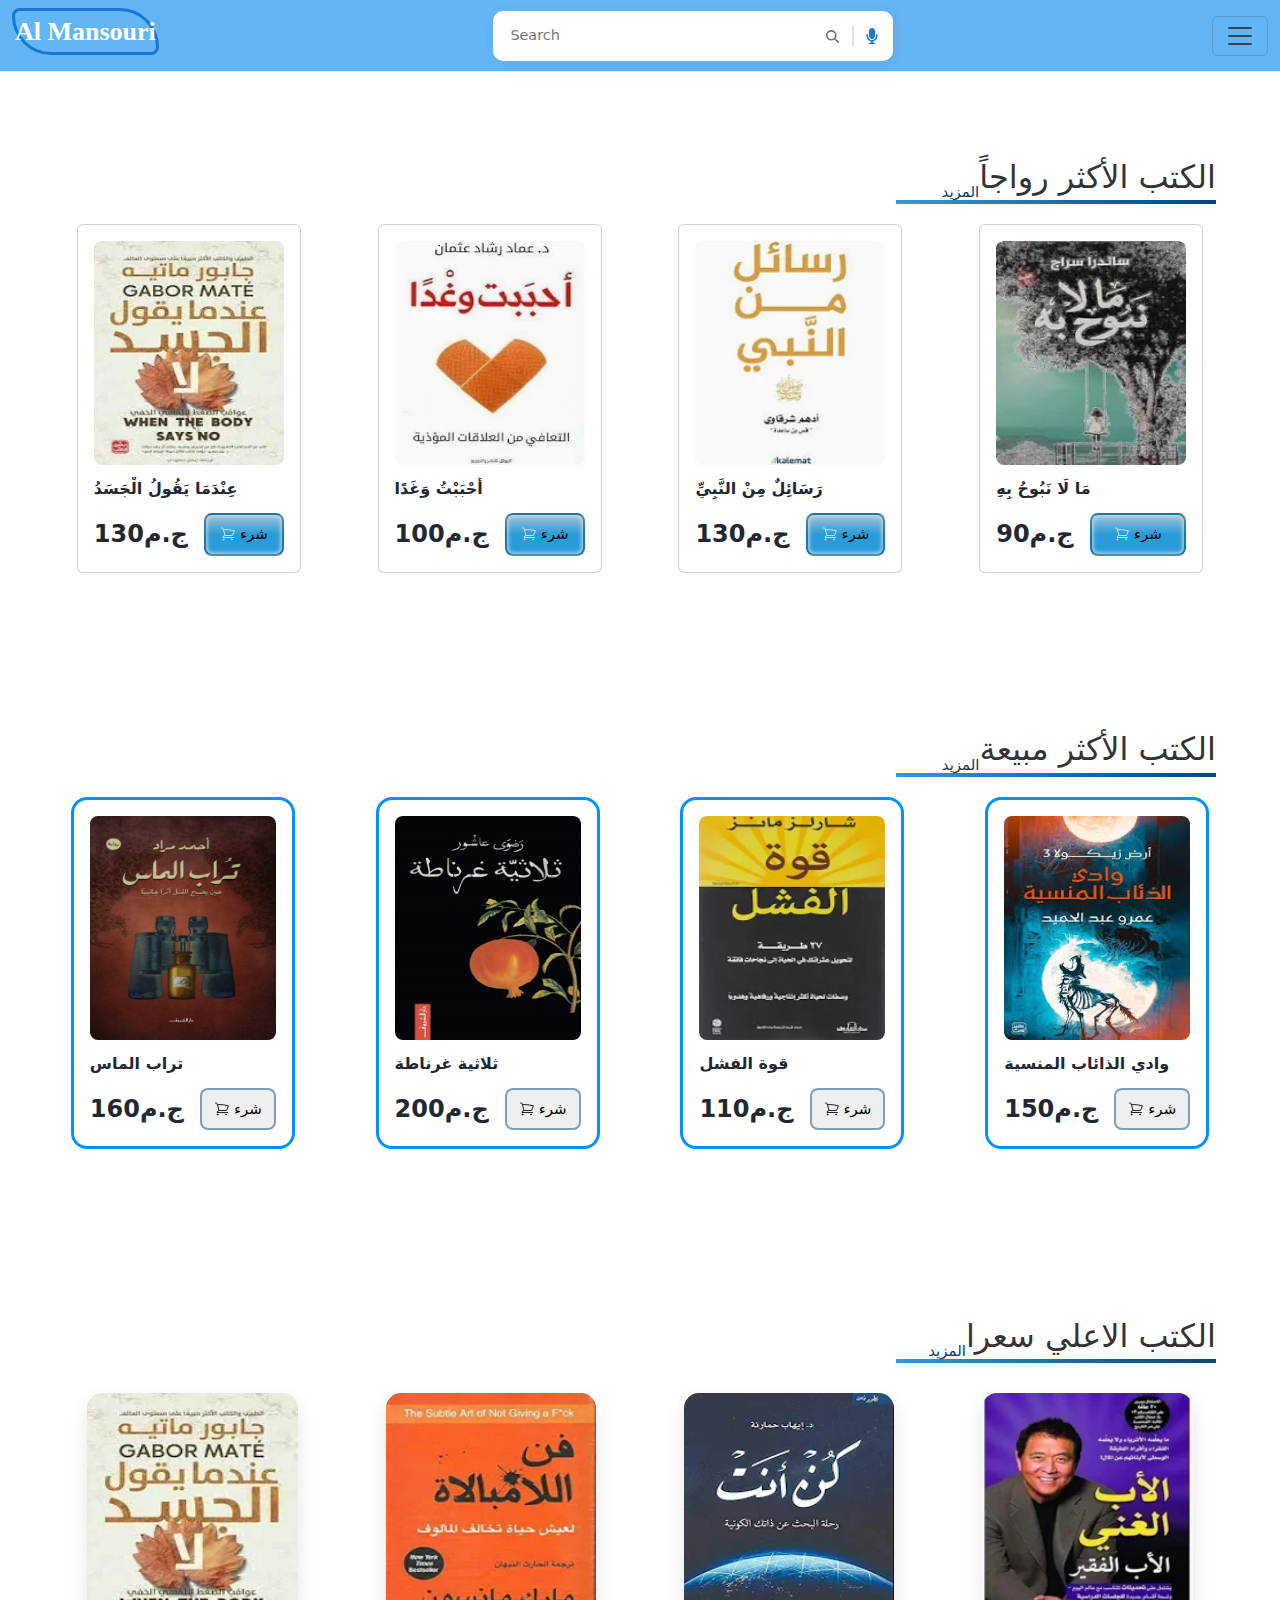
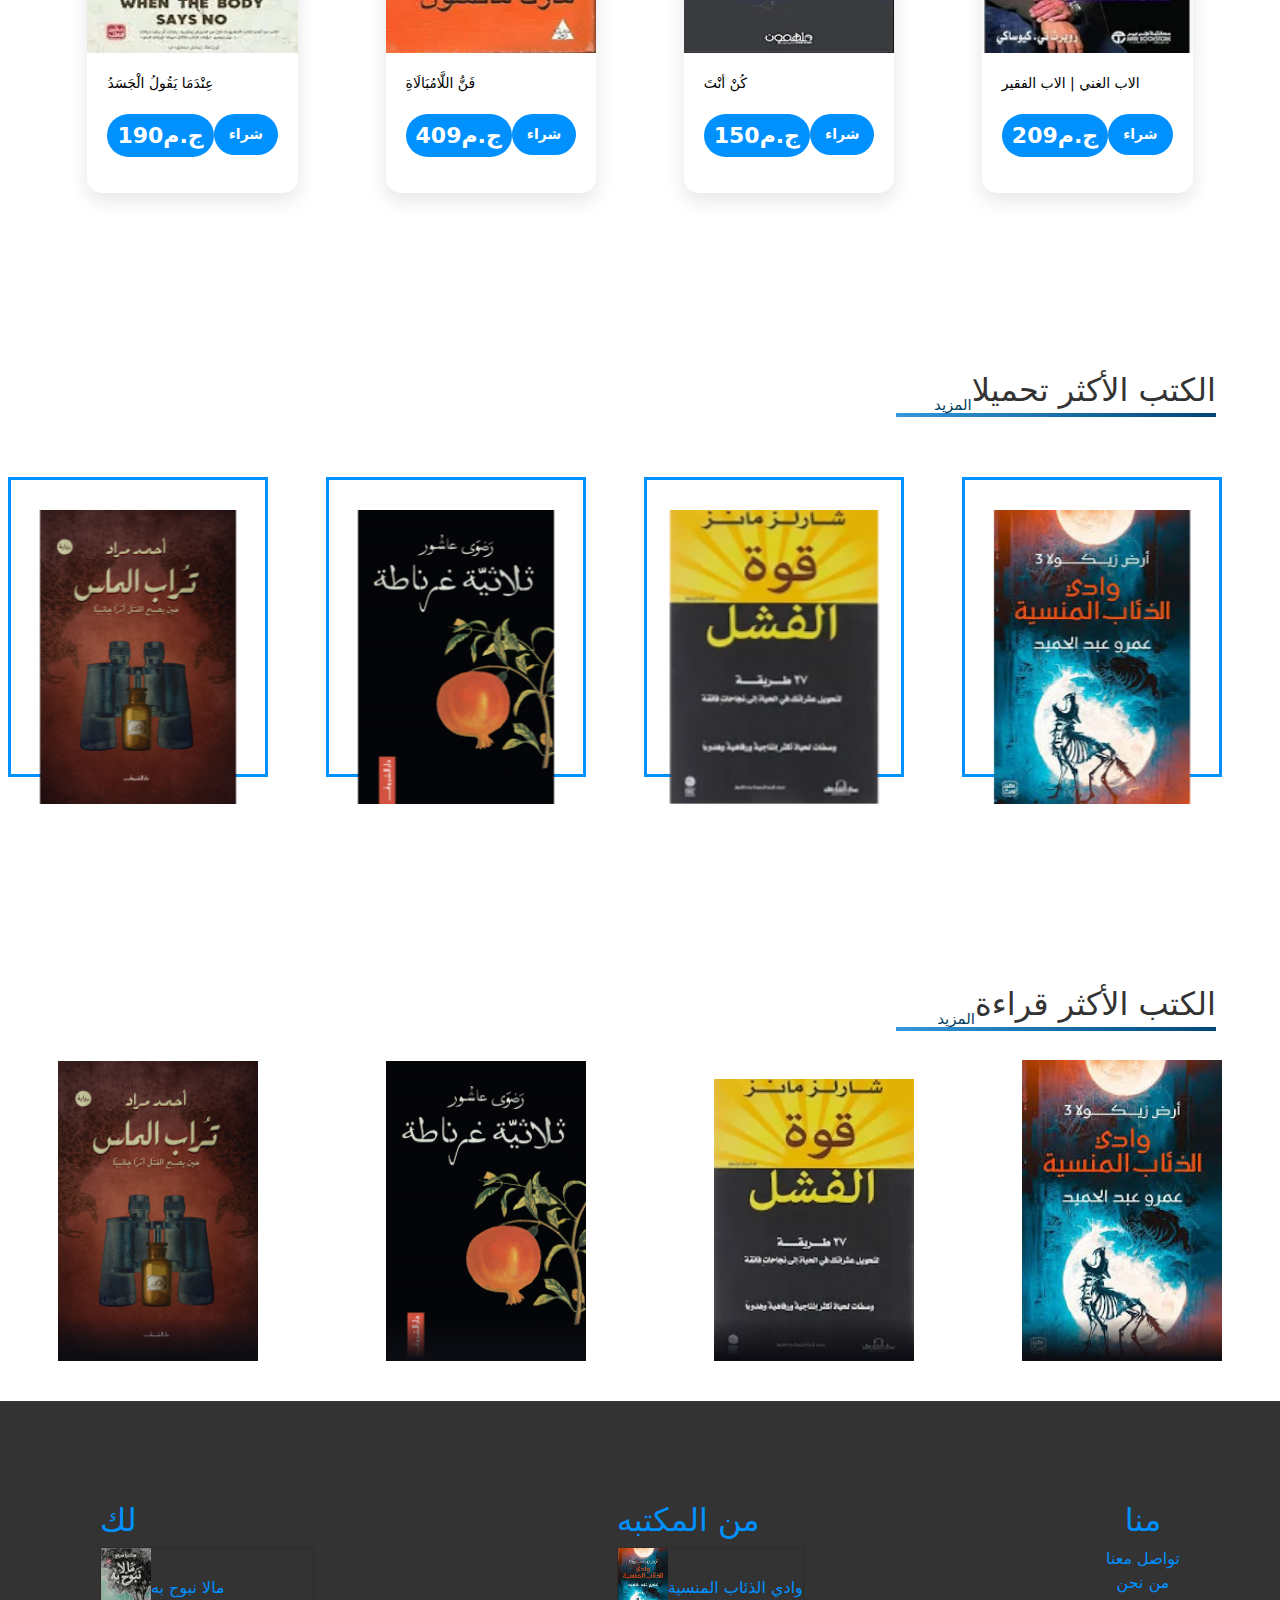
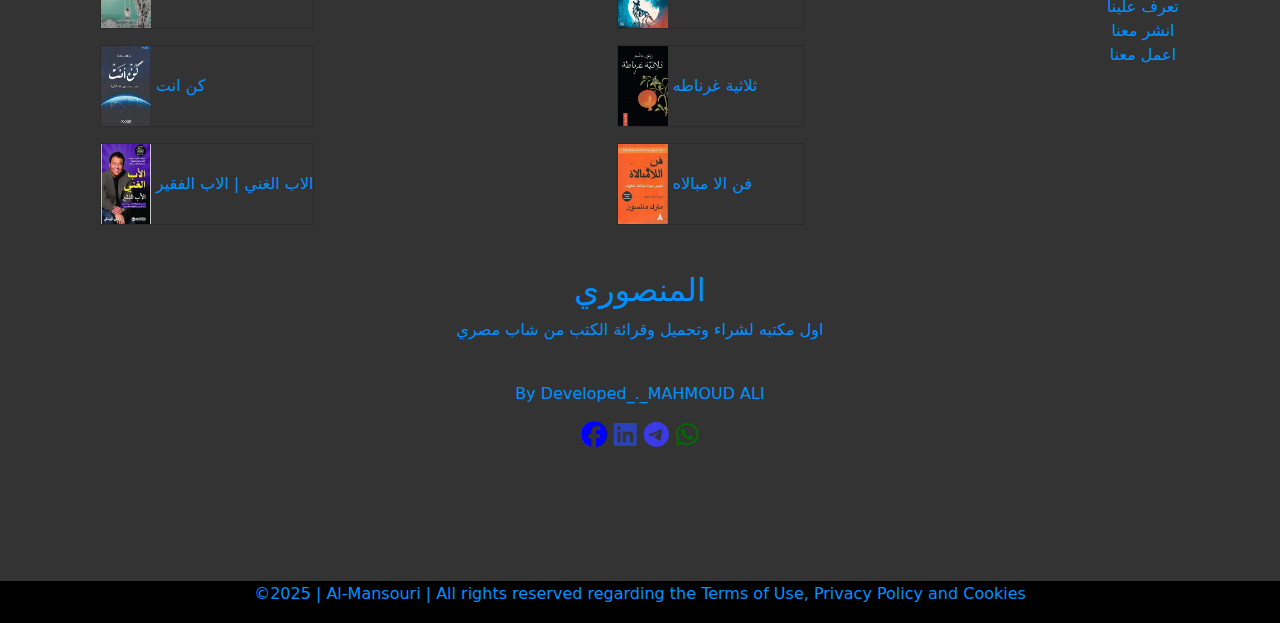
==== index.html @ 8a4b5d8b "Update and rename index2.html to index.html" ====
<!DOCTYPE html>
<html lang="en">
<head>
    <meta charset="UTF-8">
    <meta name="viewport" content="width=device-width, initial-scale=1.0">
    <link href="https://cdn.jsdelivr.net/npm/bootstrap@5.3.3/dist/css/bootstrap.min.css" rel="stylesheet" integrity="sha384-QWTKZyjpPEjISv5WaRU9OFeRpok6YctnYmDr5pNlyT2bRjXh0JMhjY6hW+ALEwIH" crossorigin="anonymous">
    <link href="https://cdn.jsdelivr.net/npm/bootstrap@5.3.3/dist/css/bootstrap.min.css" rel="stylesheet" integrity="sha384-QWTKZyjpPEjISv5WaRU9OFeRpok6YctnYmDr5pNlyT2bRjXh0JMhjY6hW+ALEwIH" crossorigin="anonymous">
    <title>Al Mansouri Library</title>
    <link rel="stylesheet" href="css.css">
    <link rel="stylesheet" href="css/css/css.css">
    <link rel="stylesheet" href="css/css/bootstrap.min.css">
    <link rel="stylesheet" href="css/css/bootstrap.css">

    <link rel="stylesheet" href="https://cdnjs.cloudflare.com/ajax/libs/font-awesome/6.4.0/css/all.min.css"/>
    <link href="https://fonts.googleapis.com/css2?family=Material+Symbols+Outlined" rel="stylesheet">
    <link rel="preconnect" href="https://fonts.googleapis.com">
    <link rel="preconnect" href="https://fonts.gstatic.com" crossorigin>
    <link href="https://fonts.googleapis.com/css2?family=Micro+5&family=Protest+Revolution&display=swap" rel="stylesheet">

    <link href="https://cdn.jsdelivr.net/npm/bootstrap@5.3.3/dist/css/bootstrap.min.css" rel="stylesheet" integrity="sha384-QWTKZyjpPEjISv5WaRU9OFeRpok6YctnYmDr5pNlyT2bRjXh0JMhjY6hW+ALEwIH" crossorigin="anonymous">
    <link href="https://fonts.googleapis.com/icon?family=Material+Icons" rel="stylesheet">


    <link href="https://cdn.jsdelivr.net/npm/bootstrap@5.1.0/dist/css/bootstrap.min.css" rel="stylesheet">
    <script src="https://cdn.jsdelivr.net/npm/bootstrap@5.3.3/dist/js/bootstrap.bundle.min.js" integrity="sha384-YvpcrYf0tY3lHB60NNkmXc5s9fDVZLESaAA55NDzOxhy9GkcIdslK1eN7N6jIeHz" crossorigin="anonymous"></script>
</head>
<style>
  a{
    text-decoration: none;
    color: #000;
  }
</style>
<body>
    

    <nav class="navbar fixed-top list" >
        <div class="container-fluid">
          <h1 class="navbar-brand" style="color: #fff;
 font-size: 26px;
 font-weight: bold; " >Al Mansouri</h1>
          <div class="haddin  InputContainer">
            <form>
            <input type="text" name="text" class="input" id="input" placeholder="Search">
            <button for="input" class="btn labelforsearch">
          <svg viewBox="0 0 512 512" class="searchIcon"><path d="M416 208c0 45.9-14.9 88.3-40 122.7L502.6 457.4c12.5 12.5 12.5 32.8 0 45.3s-32.8 12.5-45.3 0L330.7 376c-34.4 25.2-76.8 40-122.7 40C93.1 416 0 322.9 0 208S93.1 0 208 0S416 93.1 416 208zM208 352a144 144 0 1 0 0-288 144 144 0 1 0 0 288z"></path></svg>
          </button>  </form>
          <div class="border"></div>
          
          <button class="micButton"><svg viewBox="0 0 384 512" class="micIcon"><path d="M192 0C139 0 96 43 96 96V256c0 53 43 96 96 96s96-43 96-96V96c0-53-43-96-96-96zM64 216c0-13.3-10.7-24-24-24s-24 10.7-24 24v40c0 89.1 66.2 162.7 152 174.4V464H120c-13.3 0-24 10.7-24 24s10.7 24 24 24h72 72c13.3 0 24-10.7 24-24s-10.7-24-24-24H216V430.4c85.8-11.7 152-85.3 152-174.4V216c0-13.3-10.7-24-24-24s-24 10.7-24 24v40c0 70.7-57.3 128-128 128s-128-57.3-128-128V216z"></path></svg>
          </button></div> 

          <button class="navbar-toggler text "  type="button" data-bs-toggle="offcanvas" data-bs-target="#offcanvasDarkNavbar" aria-controls="offcanvasDarkNavbar" aria-label="Toggle navigation">
            <span class="navbar-toggler-icon"></span>
          </button>
          <div class="offcanvas offcanvas-end list " tabindex="-1" id="offcanvasDarkNavbar" aria-labelledby="offcanvasDarkNavbarLabel">
            <div class="offcanvas-header list">

              <h1 class="offcanvas-title" id="offcanvasDarkNavbarLabel" style="color: #fff;">Al Mansouri</h1>

              <button type="button" class="btn btn-close btn-close-white " data-bs-dismiss="offcanvas" aria-label="Close" >
              </button>
            </div>
            <div class="offcanvas-body list">

                <div class=" hid InputContainer" style="text-align: center;">
                    <form>
                    <input type="text" name="text" class="input1" id="input" placeholder="Search">
                    <button for="input" class="btn labelforsearch">
                  <svg viewBox="0 0 512 512" class="searchIcon"><path d="M416 208c0 45.9-14.9 88.3-40 122.7L502.6 457.4c12.5 12.5 12.5 32.8 0 45.3s-32.8 12.5-45.3 0L330.7 376c-34.4 25.2-76.8 40-122.7 40C93.1 416 0 322.9 0 208S93.1 0 208 0S416 93.1 416 208zM208 352a144 144 0 1 0 0-288 144 144 0 1 0 0 288z"></path></svg>
                  </button>  </form>
                  <div class="border"></div>
                  
                  <button class="micButton"><svg viewBox="0 0 384 512" class="micIcon"><path d="M192 0C139 0 96 43 96 96V256c0 53 43 96 96 96s96-43 96-96V96c0-53-43-96-96-96zM64 216c0-13.3-10.7-24-24-24s-24 10.7-24 24v40c0 89.1 66.2 162.7 152 174.4V464H120c-13.3 0-24 10.7-24 24s10.7 24 24 24h72 72c13.3 0 24-10.7 24-24s-10.7-24-24-24H216V430.4c85.8-11.7 152-85.3 152-174.4V216c0-13.3-10.7-24-24-24s-24 10.7-24 24v40c0 70.7-57.3 128-128 128s-128-57.3-128-128V216z"></path></svg>
                  </button></div> 

              <ul class="navbar-nav justify-content-end flex-grow-1 pe-3" style="color: #fff;">
                
                <li class="nav-item dropdown">
                  <a class="nav-link dropdown-toggle"style="color: #fff;" href="#" role="button" data-bs-toggle="dropdown" aria-expanded="false">
                        انواع الكتب</a>
                  <ul class="dropdown-menu list">
                    <li><a class="dropdown-item" href="readbook.html">كتب مجانا </a></li>
                    <li><a class="dropdown-item" href="morebook.html">كتب مدفوعة </a></li>
                    <li>
                      <hr class="dropdown-divider">
                      </li>
                      <li><a class="dropdown-item" href="downloadbook.html">Download link </a></li>
                    </ul>
                  </li>
                <li class="nav-item dropdown">
                  <a class="nav-link dropdown-toggle"style="color: #fff;" href="#" role="button" data-bs-toggle="dropdown" aria-expanded="false">
                    From the blog
                  </a>
                  <ul class="dropdown-menu list">
                    <li><a class="dropdown-item" href="#con">Contact us</a></li>
                    <li><a class="dropdown-item" href="#ad">About us</a></li>
                    <li>
                      <hr class="dropdown-divider">
                    </li>
                    <li><a class="dropdown-item" href="#us">From us</a></li>
                  </ul>
                </li>
              </ul>
        
            </div>
          </div>
        </div>
     </nav>

      <div class="underlined-text">
    
      <h2>  الكتب الأكثر رواجاً  </h2>
<span class="text" ><a style="color: rgb(0, 61, 96);" href="morebook.html">المزيد </a></span>

      </div>
<div class="fimo">
<div class="card">
  <div class="image_container">
    <img style="z-index: 100%; width: 100%; height: 100%;" src="book/shopping (1).webp" alt="">

  </div>
  <div class="title">
    <span> مَا لَا نَبُوحُ بِهِ   </span>
  </div>

  <div class="action">
    <div class="price">
      <span>90ج.م</span>
    </div>
    <button class="cart-button">
      <svg
        class="cart-icon"
        stroke="currentColor"
        stroke-width="1.5"
        viewBox="0 0 24 24"
        fill="none"
        xmlns="http://www.w3.org/2000/svg"
      >
        <path
          d="M2.25 3h1.386c.51 0 .955.343 1.087.835l.383 1.437M7.5 14.25a3 3 0 0 0-3 3h15.75m-12.75-3h11.218c1.121-2.3 2.1-4.684 2.924-7.138a60.114 60.114 0 0 0-16.536-1.84M7.5 14.25 5.106 5.272M6 20.25a.75.75 0 1 1-1.5 0 .75.75 0 0 1 1.5 0Zm12.75 0a.75.75 0 1 1-1.5 0 .75.75 0 0 1 1.5 0Z"
          stroke-linejoin="round"
          stroke-linecap="round"
        ></path>
      </svg>
      <a href="buy.html">شرء</a>
    </button>
  </div>
</div>

<div class="card">
  <div class="image_container">
    <img style="z-index: 100%; width: 100%; height: 100%;" src="book/shopping (2).webp" alt="">

  </div>
  <div class="title">
    <span> رَسَائِلٌ مِنْ النَّبِيِّ</span>
  </div>

  <div class="action">
    <div class="price">
      <span>130ج.م</span>
    </div>
    <button class="cart-button">
      <svg
        class="cart-icon"
        stroke="currentColor"
        stroke-width="1.5"
        viewBox="0 0 24 24"
        fill="none"
        xmlns="http://www.w3.org/2000/svg"
      >
        <path
          d="M2.25 3h1.386c.51 0 .955.343 1.087.835l.383 1.437M7.5 14.25a3 3 0 0 0-3 3h15.75m-12.75-3h11.218c1.121-2.3 2.1-4.684 2.924-7.138a60.114 60.114 0 0 0-16.536-1.84M7.5 14.25 5.106 5.272M6 20.25a.75.75 0 1 1-1.5 0 .75.75 0 0 1 1.5 0Zm12.75 0a.75.75 0 1 1-1.5 0 .75.75 0 0 1 1.5 0Z"
          stroke-linejoin="round"
          stroke-linecap="round"
        ></path>
      </svg>
      <a href="buy.html">شرء</a>
    </button>
  </div>
</div>


<div class="card">
  <div class="image_container">
    <img style="z-index: 100%; width: 100%; height: 100%;" src="book/shopping (3).webp" alt="">

  </div>
  <div class="title">
    <span> أَحْبَبْتُ وَغَدًا</span>
  </div>

  <div class="action">
    <div class="price">
      <span>100ج.م</span>
    </div>
    <button class="cart-button">
      <svg
        class="cart-icon"
        stroke="currentColor"
        stroke-width="1.5"
        viewBox="0 0 24 24"
        fill="none"
        xmlns="http://www.w3.org/2000/svg"
      >
        <path
          d="M2.25 3h1.386c.51 0 .955.343 1.087.835l.383 1.437M7.5 14.25a3 3 0 0 0-3 3h15.75m-12.75-3h11.218c1.121-2.3 2.1-4.684 2.924-7.138a60.114 60.114 0 0 0-16.536-1.84M7.5 14.25 5.106 5.272M6 20.25a.75.75 0 1 1-1.5 0 .75.75 0 0 1 1.5 0Zm12.75 0a.75.75 0 1 1-1.5 0 .75.75 0 0 1 1.5 0Z"
          stroke-linejoin="round"
          stroke-linecap="round"
        ></path>
      </svg>
      <a href="buy.html">شرء</a>
    </button>
  </div>
</div>


<div class="card">
  <div class="image_container">
    <img style="z-index: 100%; width: 100%; height: 100%;" src="book/shopping (4).webp" alt="">

  </div>
  <div class="title">
    <span>عِنْدَمَا يَقُولُ الْجَسَدُ </span>
  </div>

  <div class="action">
    <div class="price">
      <span>130ج.م</span>
    </div>
    <button class="cart-button">
      <svg
        class="cart-icon"
        stroke="currentColor"
        stroke-width="1.5"
        viewBox="0 0 24 24"
        fill="none"
        xmlns="http://www.w3.org/2000/svg"
      >
        <path
          d="M2.25 3h1.386c.51 0 .955.343 1.087.835l.383 1.437M7.5 14.25a3 3 0 0 0-3 3h15.75m-12.75-3h11.218c1.121-2.3 2.1-4.684 2.924-7.138a60.114 60.114 0 0 0-16.536-1.84M7.5 14.25 5.106 5.272M6 20.25a.75.75 0 1 1-1.5 0 .75.75 0 0 1 1.5 0Zm12.75 0a.75.75 0 1 1-1.5 0 .75.75 0 0 1 1.5 0Z"
          stroke-linejoin="round"
          stroke-linecap="round"
        ></path>
      </svg>
      <a href="buy.html">شرء</a>
    </button>
  </div>
</div>
</div>



<div >

<div class="underlined-text" >
    
  <h2  >  الكتب الأكثر مبيعة  </h2>
<span class="text" ><a style="color: rgb(0, 61, 96);" href="morebook.html">المزيد </a></span>

  </div>
<div class="fimo">
<div class="card1">
<div class="image_container">
<img style="z-index: 100%; width: 100%; height: 100%;" src="book/download.jpeg" alt="">

</div>
<div class="title">
<span> وادي الذائاب المنسية    </span>
</div>

<div class="action">
<div class="price">
  <span>150ج.م</span>
</div>
<button class="cart-button">
  <svg
    class="cart-icon"
    stroke="currentColor"
    stroke-width="1.5"
    viewBox="0 0 24 24"
    fill="none"
    xmlns="http://www.w3.org/2000/svg"
  >
    <path
      d="M2.25 3h1.386c.51 0 .955.343 1.087.835l.383 1.437M7.5 14.25a3 3 0 0 0-3 3h15.75m-12.75-3h11.218c1.121-2.3 2.1-4.684 2.924-7.138a60.114 60.114 0 0 0-16.536-1.84M7.5 14.25 5.106 5.272M6 20.25a.75.75 0 1 1-1.5 0 .75.75 0 0 1 1.5 0Zm12.75 0a.75.75 0 1 1-1.5 0 .75.75 0 0 1 1.5 0Z"
      stroke-linejoin="round"
      stroke-linecap="round"
    ></path>
  </svg>
  <a href="buy.html">شرء</a>
</button>
</div>
</div>

<div class="card1">
<div class="image_container">
<img style="z-index: 100%; width: 100%; height: 100%;" src="book/download.webp" alt="">

</div>
<div class="title">
<span> قوة الفشل </span>
</div>

<div class="action">
<div class="price">
  <span>110ج.م</span>
</div>
<button class="cart-button">
  <svg
    class="cart-icon"
    stroke="currentColor"
    stroke-width="1.5"
    viewBox="0 0 24 24"
    fill="none"
    xmlns="http://www.w3.org/2000/svg"
  >
    <path
      d="M2.25 3h1.386c.51 0 .955.343 1.087.835l.383 1.437M7.5 14.25a3 3 0 0 0-3 3h15.75m-12.75-3h11.218c1.121-2.3 2.1-4.684 2.924-7.138a60.114 60.114 0 0 0-16.536-1.84M7.5 14.25 5.106 5.272M6 20.25a.75.75 0 1 1-1.5 0 .75.75 0 0 1 1.5 0Zm12.75 0a.75.75 0 1 1-1.5 0 .75.75 0 0 1 1.5 0Z"
      stroke-linejoin="round"
      stroke-linecap="round"
    ></path>
  </svg>
  <a href="buy.html">شرء</a>
</button>
</div>
</div>


<div class="card1">
<div class="image_container">
<img style="z-index: 100%; width: 100%; height: 100%;" src="book/garnta.webp" alt="">

</div>
<div class="title">
<span> ثلاثية غرناطة</span>
</div>

<div class="action">
<div class="price">
  <span>200ج.م</span>
</div>
<button class="cart-button">
  <svg
    class="cart-icon"
    stroke="currentColor"
    stroke-width="1.5"
    viewBox="0 0 24 24"
    fill="none"
    xmlns="http://www.w3.org/2000/svg"
  >
    <path
      d="M2.25 3h1.386c.51 0 .955.343 1.087.835l.383 1.437M7.5 14.25a3 3 0 0 0-3 3h15.75m-12.75-3h11.218c1.121-2.3 2.1-4.684 2.924-7.138a60.114 60.114 0 0 0-16.536-1.84M7.5 14.25 5.106 5.272M6 20.25a.75.75 0 1 1-1.5 0 .75.75 0 0 1 1.5 0Zm12.75 0a.75.75 0 1 1-1.5 0 .75.75 0 0 1 1.5 0Z"
      stroke-linejoin="round"
      stroke-linecap="round"
    ></path>
  </svg>
  <a href="buy.html">شرء</a>
</button>
</div>
</div>


<div class="card1">
<div class="image_container">
<img style="z-index: 100%; width: 100%; height: 100%;" src="book/mas.webp" alt="">

</div>
<div class="title">
<span>تراب الماس  </span>
</div>

<div class="action">
<div class="price">
  <span>160ج.م</span>
</div>
<button class="cart-button">
  <svg
    class="cart-icon"
    stroke="currentColor"
    stroke-width="1.5"
    viewBox="0 0 24 24"
    fill="none"
    xmlns="http://www.w3.org/2000/svg"
  >
    <path
      d="M2.25 3h1.386c.51 0 .955.343 1.087.835l.383 1.437M7.5 14.25a3 3 0 0 0-3 3h15.75m-12.75-3h11.218c1.121-2.3 2.1-4.684 2.924-7.138a60.114 60.114 0 0 0-16.536-1.84M7.5 14.25 5.106 5.272M6 20.25a.75.75 0 1 1-1.5 0 .75.75 0 0 1 1.5 0Zm12.75 0a.75.75 0 1 1-1.5 0 .75.75 0 0 1 1.5 0Z"
      stroke-linejoin="round"
      stroke-linecap="round"
    ></path>
  </svg>
  <a href="buy.html">شرء</a>
</button>
</div>
</div>
</div>
</div>



<div >

  <div class="underlined-text" >
      
    <h2  >  الكتب الاعلي سعرا  </h2>
  <span class="text" ><a style="color: rgb(0, 61, 96);" href="morebook.html">المزيد </a></span>
  
    </div>
  <div class="fimo">
<div class="product-card">
  <div class="product-image">
    <img src="book/shopping (7).webp" alt="Avatar" style="width:100%;height:100%;">


  </div>
  <div class="product-content">

    <p class="product-description">  الاب الغني | الاب الفقير</p>
    <div class="product-footer">
      <p class="product-price">ج.م209</p>
      <div>
        <a href="#" class="product-button"> شراء</a>
      </div>
    </div>
  </div>
</div>

<div class="product-card" style="margin-top: 20px; margin-bottom: 20px;">
  <div class="product-image">
    <img src="book/shopping (6).webp" alt="Avatar" style="width:100%;height:100%;">


  </div>
  <div class="product-content">

    <p class="product-description">كُنْ أنْتَ </p>
    <div class="product-footer">
      <p class="product-price">ج.م150</p>
      <div>
        <a href="#" class="product-button"> شراء</a>
      </div>
    </div>
  </div>
</div>


<div class="product-card">
  <div class="product-image">
    <img src="book/shopping (5).webp" alt="Avatar" style="width:100%;height:100%;">

  </div>
  <div class="product-content">
  
    <p class="product-description">فَنُّ اللَّامُبَالَاةِ</p>
    <div class="product-footer">
      <p class="product-price">ج.م409</p>
      <div>
        <a href="#" class="product-button"> شراء</a>
      </div>
    </div>
  </div>
</div>
<div class="product-card">
  <div class="product-image">
    <img src="book/shopping (4).webp" alt="Avatar" style="width:100%;height:100%;">

  
  </div>
  <div class="product-content">

    <p class="product-description">عِنْدَمَا يَقُولُ الْجَسَدُ</p>
    <div class="product-footer">
      <p class="product-price">ج.م190</p>
      <div>
        <a href="#" class="product-button"> شراء</a>
      </div>
    </div>
  </div>
</div>

</div>
</div>


<div >

  <div class="underlined-text" >
      
    <h2  >  الكتب الأكثر تحميلا  </h2>
  <span class="text" ><a style="color: rgb(0, 61, 96);" href="downloadbook.html">المزيد </a></span>
  
    </div>
  <div class="fimo">
<div class="flip-card" style="margin: 50px;">
  <div class="flip-card-inner">
    <div class="flip-card-front">
      <img src="book/download.jpeg" alt="Avatar" style="height:100%;">
    </div>
    <div class="flip-card-back" >
      <div class="title" style="align-items: center; margin: 50px 0 0 0;">
        <h2>وادي الذائاب المنسية </h2>
        </div>
          <button class="product-button">
            <a  href="viduo/mahmoud ali.pdf"  download>تحميل</a>
        </button>

    </div>
  </div>
</div>

<div class="flip-card">
  <div class="flip-card-inner">
    <div class="flip-card-front">
      <img src="book/download.webp" alt="Avatar" style="height:100%;">
    </div>
    <div class="flip-card-back" >
      <div class="title" style="align-items: center; margin: 50px 0 0 0;">
        <h2>قوة الفشل  </h2>
        </div>
          <button class="product-button">
            <a  href="viduo/mahmoud ali.pdf"  download>تحميل</a>
        </button>

    </div>
  </div>
</div>


<div class="flip-card" style="margin: 50px;">
  <div class="flip-card-inner">
    <div class="flip-card-front">
      <img src="book/garnta.webp" alt="Avatar" style="height:100%;">
    </div>
    <div class="flip-card-back" >
      <div class="title" style="align-items: center; margin: 50px 0 0 0;">
        <h2>ثلاثية غرناطة  </h2>
        </div>
          <button class="product-button">
            <a  href="viduo/mahmoud ali.pdf"  download>تحميل</a>
        </button>

    </div>
  </div>
</div>

<div class="flip-card">
  <div class="flip-card-inner">
    <div class="flip-card-front">
      <img src="book/mas.webp" alt="Avatar"style="height:100%;">
    </div>
    <div class="flip-card-back" >
      <div class="title" style="align-items: center; margin: 50px 0 0 0;">
        <h2>تراب الماس  </h2>
        </div>
          <button class="product-button">
            <a  href="viduo/mahmoud ali.pdf"  download>تحميل</a>
        </button>

    </div>
  </div>
</div>
  </div>
</div>



<div >

  <div class="underlined-text" >
      
    <h2  >  الكتب الأكثر قراءة  </h2>
  <span class="text" ><a style="color: rgb(0, 61, 96);" href="readbook.html">المزيد </a></span>
  
    </div>
  <div class="fimo">
<a href="#"  downloadalt="Mythrill" target="_blank">
  <div class="cardd">
    <div class="wrapper">
      <img src="book/download.jpeg" class="cover-image" />
    </div>
    <img src="book/download.jpeg" class="character" />
  </div>
</a>

<a href="#"  download alt="Mythrill" target="_blank">
  <div class="cardd">
    <div class="wrapper">
      <img src="book/download.webp" class="cover-image" />
    </div>

    <img src="book/download.webp" class="character" />
  </div>
</a>

<a href="#"   download alt="Mythrill" target="_blank" style="margin: 20px;">
  <div class="cardd">
    <div class="wrapper">
      <img src="book/garnta.webp" class="cover-image" />
    </div>
    <img src="book/garnta.webp" class="character" />
  </div>
</a>

<a href="#"  download alt="Mythrill" target="_blank">
  <div class="cardd">
    <div class="wrapper">
      <img src="book/mas.webp" class="cover-image" />
    </div>

    <img src="book/mas.webp" class="character" />
  </div>
</a>
  </div>
</div>


<div style=" border:100px solid #333; background-color: #333; margin: 20px 0px 0 0px; color: #0091ff; ">
  <div style="display: flex; flex-wrap: wrap; justify-content: space-between;">
    

  <div>
    <h2> لك </h2>

    <p style="border: 1px solid #2e2a2a;"> 
      <img src="book/shopping (1).webp" alt="" width="50px" height="80px">مالا نبوح به  </p>

      <p style="border: 1px solid #2e2a2a;"> 
      <img src="book/shopping (6).webp" alt="" width="50px" height="80px">   كن انت   </p>
  
       <p style="border: 1px solid #2e2a2a;"> 
      <img src="book/shopping (7).webp" alt="" width="50px" height="80px">   الاب الغني | الاب الفقير</p>
      </div>
  <div>
    <h2>من المكتبه </h2>

    <p style="border: 1px solid #2e2a2a;"> 
      <img src="book/download.jpeg" alt="" width="50px" height="80px">وادي الذئاب المنسية 
    </p>

      <p style="border: 1px solid #2e2a2a;"> 
      <img src="book/garnta.webp" alt="" width="50px" height="80px">   ثلاثية غرناطه   </p>
  
       <p style="border: 1px solid #2e2a2a;"> 
      <img src="book/shopping (5).webp" alt="" width="50px" height="80px">   فن الا مبالاه</p>
      </div>

  <div style="text-align: center;" id="us">
    <h2>منا</h2>
<span >تواصل معنا</span>
<br>
<span>من نحن</span>
<br>
<span>تعرف علينا</span>
<br>
<span>انشر معنا</span>
<br>
<span>اعمل معنا</span>
</div>
</div>

  <div style="text-align: center; margin: 30px;" id="ad">
<h2>المنصوري </h2>
<p >اول مكتبه لشراء وتحميل وقرائة الكتب من شاب مصري</p>

<div style="margin: 0;" id="con">

  <br>
<p>By Developed_._MAHMOUD ALI</p>

  <a href="https://www.facebook.com/mahmoud.alimahmoud.7106?mibextid=2JQ9oc"> <i  style="color: blue;font-size:26px; margin: 0px 1px 1px 1px;"   class="fab fa-facebook"></i> </a>
  <a href="http://www.linkedin.com/in/mahmoudaabdelrahim"> <i  style="color: rgb(43, 67, 186);font-size:26px; margin: 0px 1px 1px 1px;"  class="fab fa-linkedin"></i> </a>
  <a href="https://t.me/Mahmoud_A_AbdELrahim"> <i  style="color: rgb(59, 59, 230);font-size:26px; margin: 0px 1px 1px 1px; "  class="fab fa-telegram"></i> </a>
  <a href="https://api.whatsapp.com/send?phone=201558236546"> <i  style="color: rgb(0, 107, 0);font-size:26px; margin: 0px 1px 1px 1px;"  class="fab fa-whatsapp"></i> </a>
</div>
  </div>
</div>


<div style=" border:0.5px solid #000000; background-color: #000000; margin: 0px 0px 0 0px; color: #0091ff; text-align: center; ">
  <p > &copy;2025 | Al-Mansouri | All rights reserved regarding the Terms of Use, Privacy Policy and Cookies</p>
    </div>

</body>
</html>
---- css.css ----
/* From Uiverse.io by vinodjangid07 */ 

    :root{
      --body-color: #fff;
      --dark-color: #222831;
      --text-color: #1976D2;
      --dark-red: #d01418;
      --border-color: #6666662a;
      --name-item: #64B5F6;
    }
    .list{
      background-color: var(--name-item)
    }
  .InputContainer {
      height: 50px;
      display: flex;
      align-items: center;
      justify-content: center;
      background-color: var(--body-color);
      border-radius: 10px;
      overflow: hidden;
      cursor: pointer;
      padding-left: 15px;
      box-shadow: 2px 2px 10px var(--border-color);
    }
    
    .input {
      width: 300px;
      height: 100%;
      border: none;
      outline: none;
      font-size: 0.9em;
      border-radius: 40px;
      caret-color: var(--text-color);

    }
    .input1 {
      width: 150px;
      height: 100%;
      border: none;
      outline: none;
      font-size: 0.9em;
      border-radius: 40px;
      caret-color: var(--text-color);

    }
  
  
    .labelforsearch {
      cursor: text;
      padding: 0px 12px;
    }
    
    .searchIcon {
      width: 13px;
    }
    
    .border {
      height: 40%;
      width: 1.3px;
      background-color: var(--body-color);
    }
    
    .micIcon {
      width: 12px;
    }
    
    .micButton {
      padding: 0px 15px 0px 12px;
      border: none;
      background-color: transparent;
      height: 40px;
      cursor: pointer;
      transition-duration: .3s;
    }
    
    .searchIcon path {
      fill: rgb(114, 114, 114);
    }
    
    .micIcon path {
      fill: var(--text-color);
    }
    
    .micButton:hover {
      background-color: var(--body-color);
      transition-duration: .3s;
    }
    @media (min-width:50px){
        .haddin{
            display: none;
        }
        .hid{
            display: flex;
        }

        .fimo {
          display: flex;
          flex-wrap: wrap;
          justify-content: space-around;
          align-items: center;
          align-content: center;
          flex-direction: column;
         }
    }
    @media (min-width:680px){
        .haddin{
            display: flex;
        }
        .hid{
            display: none;
        }

        .fimo{
          display: flex
          ;
                  justify-content: space-evenly;
                  align-items: baseline;
                  flex-wrap: wrap;
                  flex-direction: row-reverse;
   
         }
    }
    .text{
      color: var(--text-color);
      text-align: center;
    }
    h1{
     color: var(--body-color);
     font-weight: bold; 
     font-weight:initial; 
     font-size: 26px;
     border: 3px solid var(--text-color) ; 
     border-radius: 20px 100px;
     font-family: 'Times New Roman', Times, serif;
    }
    li{
        color: #fff;
    }

    .btn:hover{
    color: var(--text-color);
    }
    label{
      display: flex;
      flex-wrap: wrap;
      flex-direction: column-reverse;
      justify-content: center;
      align-items: flex-start;
      border-radius: 40px;
    }
    .container{
      background-color: #64B5F6;
      width: 80%; 
      height: 100%;
      margin-top:100px;
      color:#fff;   
      border: 3px solid #64B5F6 ; 
      border-radius: 20px 90px;
      text-align: center;
    }
/* From Uiverse.io by MuhammadHasann */ 
.card {
  --bg-card: #43a5e6;
  --primary: #289bd9;
  --primary-800: #1d4795;
  --primary-shadow: #103c65;
  --light: #d9d9d9;
  --zinc-800: #154ca5;
  --bg-linear: linear-gradient(0deg, var(--primary) 50%, var(--light) 125%);

  position: relative;

  display: flex;
  flex-direction: column;
  gap: 0.75rem;

  padding: 1rem;
  width: 14rem;
  background-color: var(--bg-card);

  border-radius: 1rem;
   
  margin: 10px 0 0 0 ;
}
.card1 {
  --primary: #289bd9;
  --primary-800: #1d4795;
  --primary-shadow: #103c65;
  --zinc-800: #154ca5;
  --bg-linear: linear-gradient(0deg, var(--primary) 50%, var(--light) 125%);

  position: relative;

  display: flex;
  flex-direction: column;
  gap: 0.75rem;

  padding: 1rem;
  width: 14rem;
  background-color: var(--bg-card);

  border-radius: 1rem;
   border: 3px solid #0091ff;
  margin: 10px;
}
.image_container {
  overflow: hidden;
  cursor: pointer;

  position: relative;
  z-index: 5;

  width: 100%;
  height: 14rem;
  background-color: var(--primary-800);

  border-radius: 0.5rem;
}

.image_container .image {
  position: absolute;
  top: 50%;
  left: 50%;
  transform: translate(-50%, -50%);

  width: 3rem;
  fill: var(--dark-color);
}

.title {
  overflow: clip;

  width: 100%;

  font-size: 1rem;
  font-weight: 600;
  color: var(--dark-color);
  text-transform: capitalize;
  text-wrap: nowrap;
  text-overflow: ellipsis;
}


.item-list-button:hover {
  border: 2px solid var(--dark-color);
}
.item-list-button:focus {
  background-color: var(--primary);

  border: 2px solid var(--primary-shadow);

  box-shadow: inset 0px 1px 4px var(--primary-shadow);
}

.action {
  display: flex;
  align-items: center;
  gap: 1rem;
}

.price {
  font-size: 1.5rem;
  font-weight: 700;
  color: var(--dark-color);
}

.cart-button {
  cursor: pointer;

  display: flex;
  justify-content: center;
  align-items: center;
  gap: 0.25rem;

  padding: 0.5rem;
  width: 100%;
  background-image: var(--bg-linear);

  font-size: 0.75rem;
  font-weight: 500;
  color: var(--light);
  text-wrap: nowrap;

  border: 2px solid hsla(205, 94%, 28%, 0.5);
  border-radius: 0.5rem;
  box-shadow: inset 0 0 0.25rem 1px var(--light);
}

.cart-button .cart-icon {
  width: 1rem;
}
.underlined-text {
            color: #333;
            background: linear-gradient(90deg, #3498db, #004679); /* لون متدرج */
            width: 25%; /* طول الخط */
            height: 4px; /* سمك الخط */
            margin: 200px 80px 10px 70%;
    display: flex;
    justify-content: flex-start;
    flex-wrap: nowrap;
    flex-direction: row-reverse;
    align-items: flex-end;
    left: 360px;

        }
        a{
      text-decoration: none;
      color: #000000;
      font-size: 15px;
      
  }



  .product-card {
  position: relative;
  background: #ffffff45;
  border-radius: 15px;
  overflow: hidden;
  box-shadow: 0 8px 20px rgba(0, 0, 0, 0.1);
  transition: transform 0.3s ease, box-shadow 0.3s ease;
}

.product-card:hover {
  transform: translateY(-10px);
  box-shadow: 0 12px 25px rgba(0, 0, 0, 0.2);
}

.product-image {
  position: relative;
  width: 100%;
  height: 260px;
  overflow: hidden;
}

.product-image img {
  width: 90%;
  height: 100%;
  transition: transform 0.5s ease;
}

.product-card:hover .product-image img {
  transform: scale(1.1);
}

.badge {
  position: absolute;
  top: 15px;
  left: 15px;
  background: #ff3e3e;
  color: #fff;
  font-size: 14px;
  padding: 5px 10px;
  border-radius: 20px;
}

.product-content {
  padding: 20px;
}

.product-title {
  font-size: 20px;
  font-weight: bold;
  margin: 0 0 10px;
  color: #333;
}

.product-rating {
  display: flex;
  align-items: center;
  margin: 10px 0;
  color: #f4c150;
  font-size: 16px;
}

.product-rating span {
  color: #777;
  font-size: 14px;
  margin-left: 5px;
}

.product-description {
  font-size: 14px;
  color: #000;
  margin-bottom: 20px;
  line-height: 1.5;
}

.product-footer {
  display: flex
;
    justify-content: space-between;
    align-items: stretch;
    flex-wrap: nowrap;
}

.product-price {
  font-size: 22px;
  display: inline-flex;
  align-items: center;
  gap: 5px;
  padding: 5px 10px;
  background: #0091ff;
  color: #fff;
  font-weight: bold;
  border-radius: 25px;
  text-decoration: none;

}

.product-button {
  display: inline-flex;
  align-items: center;
  gap: 5px;
  padding: 10px 15px;
  background: #0091ff;
  color: #fff;
  font-weight: bold;
  border-radius: 25px;
  text-decoration: none;
  font-size: 14px;
  transition: background 0.3s ease;
}

.product-button:hover {
  background: #0091ff86;
  color: #000000;
}



.flip-card {
  background-color: transparent;
  width: 260px;
  height: 300px;
  perspective: 1000px;
}

.flip-card-inner {
  position: relative;
  width: 100%;
  height: 100%;
  text-align: center;
  transition: transform 1.5s;
  transform-style: preserve-3d;
  border: 3px solid #0091ff;

}

.flip-card:hover .flip-card-inner {
  transform: rotateY(180deg);
}

.flip-card-front, .flip-card-back {
  position: absolute;
  width: 100%;
  height: 100%;
  -webkit-backface-visibility: hidden;
  backface-visibility: hidden;
}

.flip-card-front {
  color: black;
  margin: 30px 0 0 0;
}

.flip-card-back {
  background-color: #fff;
  color: #0091ff;
  transform: rotateY(180deg);
}

:root {
  --card-height: 300px;
  --card-width: calc(var(--card-height) / 1.5);
}

.cardd {
  width: var(--card-width);
  height: var(--card-height);
  position: relative;
  display: flex;
  justify-content: center;
  align-items: flex-end;
  padding: 0 36px;
  perspective: 2500px;
  margin: 0 50px;
}

.cover-image {
  width: 100%;
  height: 100%;
  object-fit: cover;
}

.wrapper {
  transition: all 0.5s;
  position: absolute;
  width: 100%;
  z-index: -1;
}

.cardd:hover .wrapper {
  transform: perspective(900px) translateY(-5%) rotateX(25deg) translateZ(0);
  box-shadow: 2px 35px 32px -8px rgba(0, 0, 0, 0.75);
  -webkit-box-shadow: 2px 35px 32px -8px rgba(0, 0, 0, 0.75);
  -moz-box-shadow: 2px 35px 32px -8px rgba(0, 0, 0, 0.75);
}

.wrapper::before,
.wrapper::after {
  content: "";
  opacity: 0;
  width: 100%;
  height: 80px;
  transition: all 0.5s;
  position: absolute;
  left: 0;
}
.wrapper::before {
  top: 0;
  height: 100%;
  background-image: linear-gradient(
    to top,
    transparent 46%,
    rgba(12, 13, 19, 0.5) 68%,
    rgba(12, 13, 19) 97%
  );
}
.wrapper::after {
  bottom: 0;
  opacity: 1;
  background-image: linear-gradient(
    to bottom,
    transparent 46%,
    rgba(12, 13, 19, 0.5) 68%,
    rgba(12, 13, 19) 97%
  );
}

.cardd:hover .wrapper::before,
.wrapper::after {
  opacity: 1;
}

.cardd:hover .wrapper::after {
  height: 120px;
}
.title {
  width: 100%;
  transition: transform 0.5s;
}
.cardd:hover .title {
  transform: translate3d(0%, -50px, 100px);
}

.character {
  width: 100%;
  opacity: 0;
  transition: all 0.5s;
  position: absolute;
  z-index: -1;
}

.cardd:hover .character {
  opacity: 1;
  transform: translate3d(0%, -30%, 100px);
}
---- css/css/css.css ----
.form {
    max-width: 400px;
margin: 50px auto;

 }
.form  input, form-bottom{
    margin: 5px;
 }
 .form i{
    height: 0;
    float: left;
    position: relative;
    top: -28px;
    left: 10px;
    color: #999;

 }.form  input{
    padding:0 35px;
    height:40px;


   }
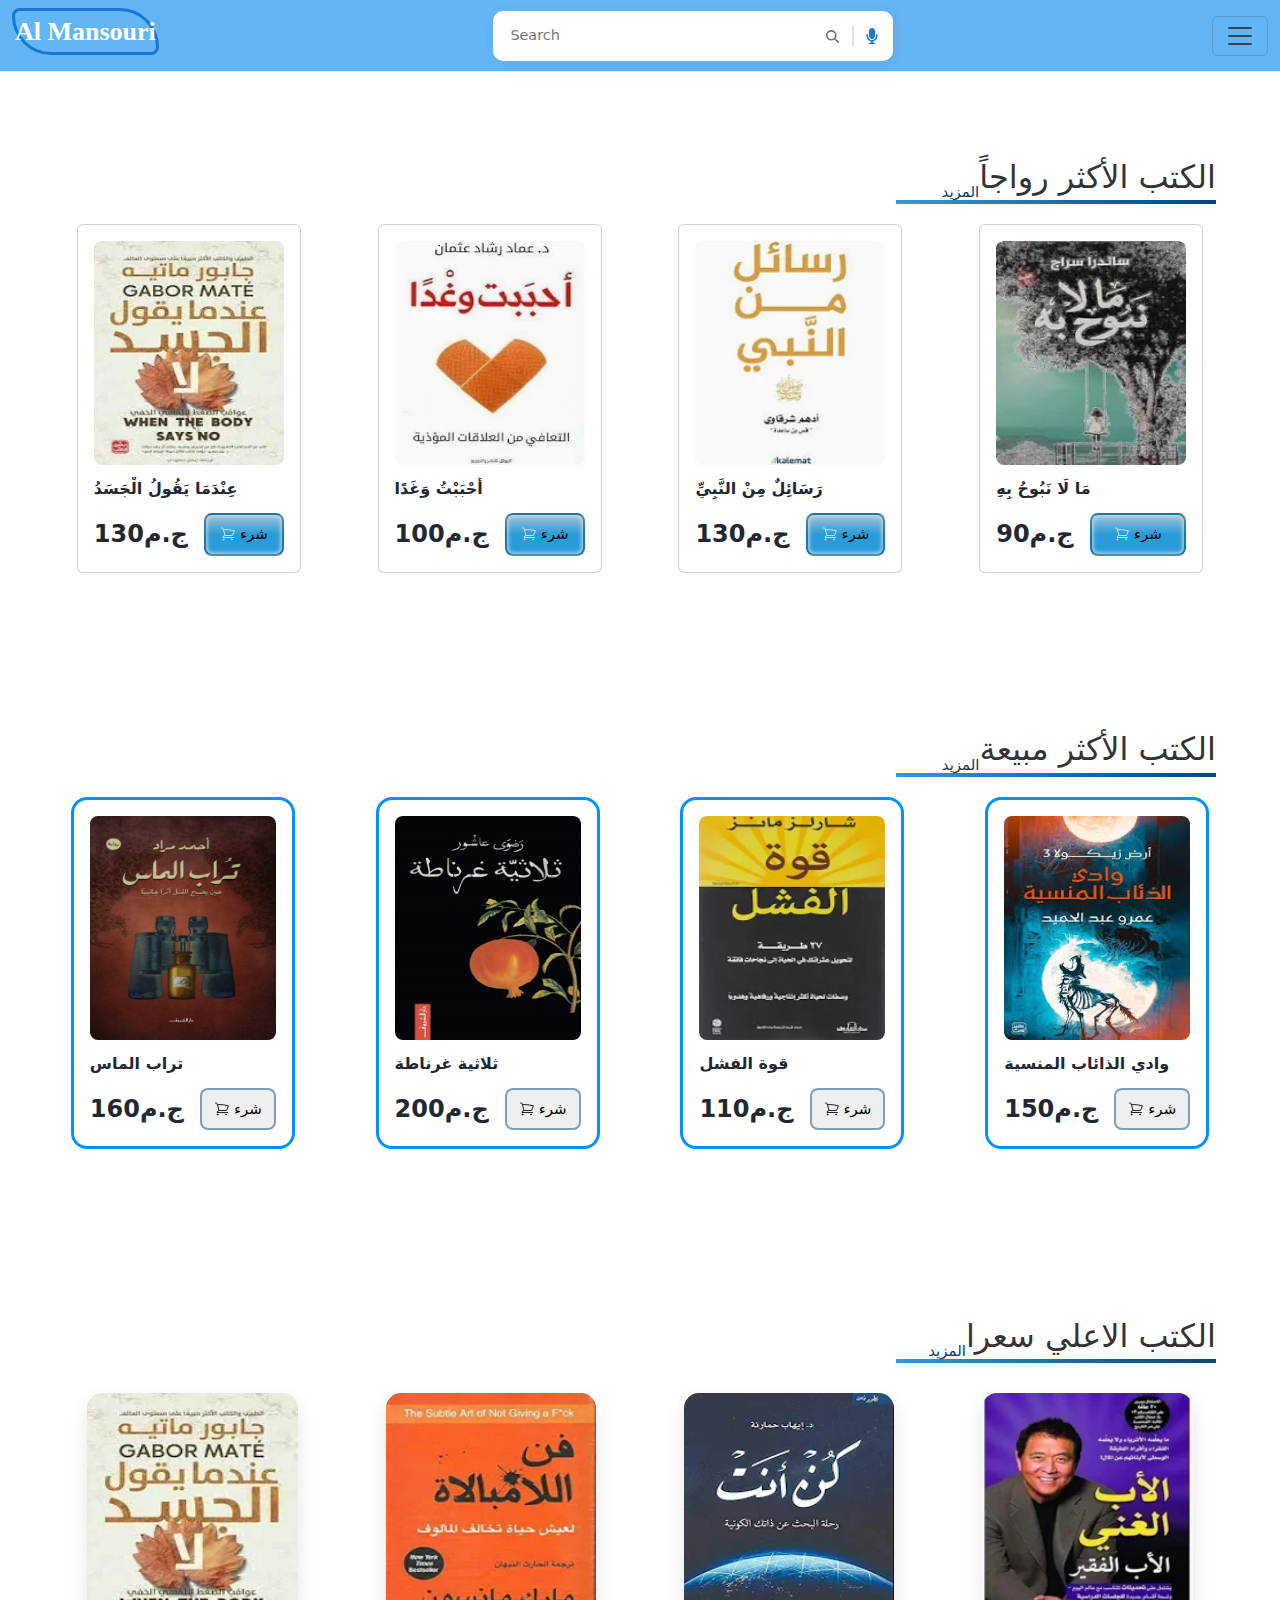
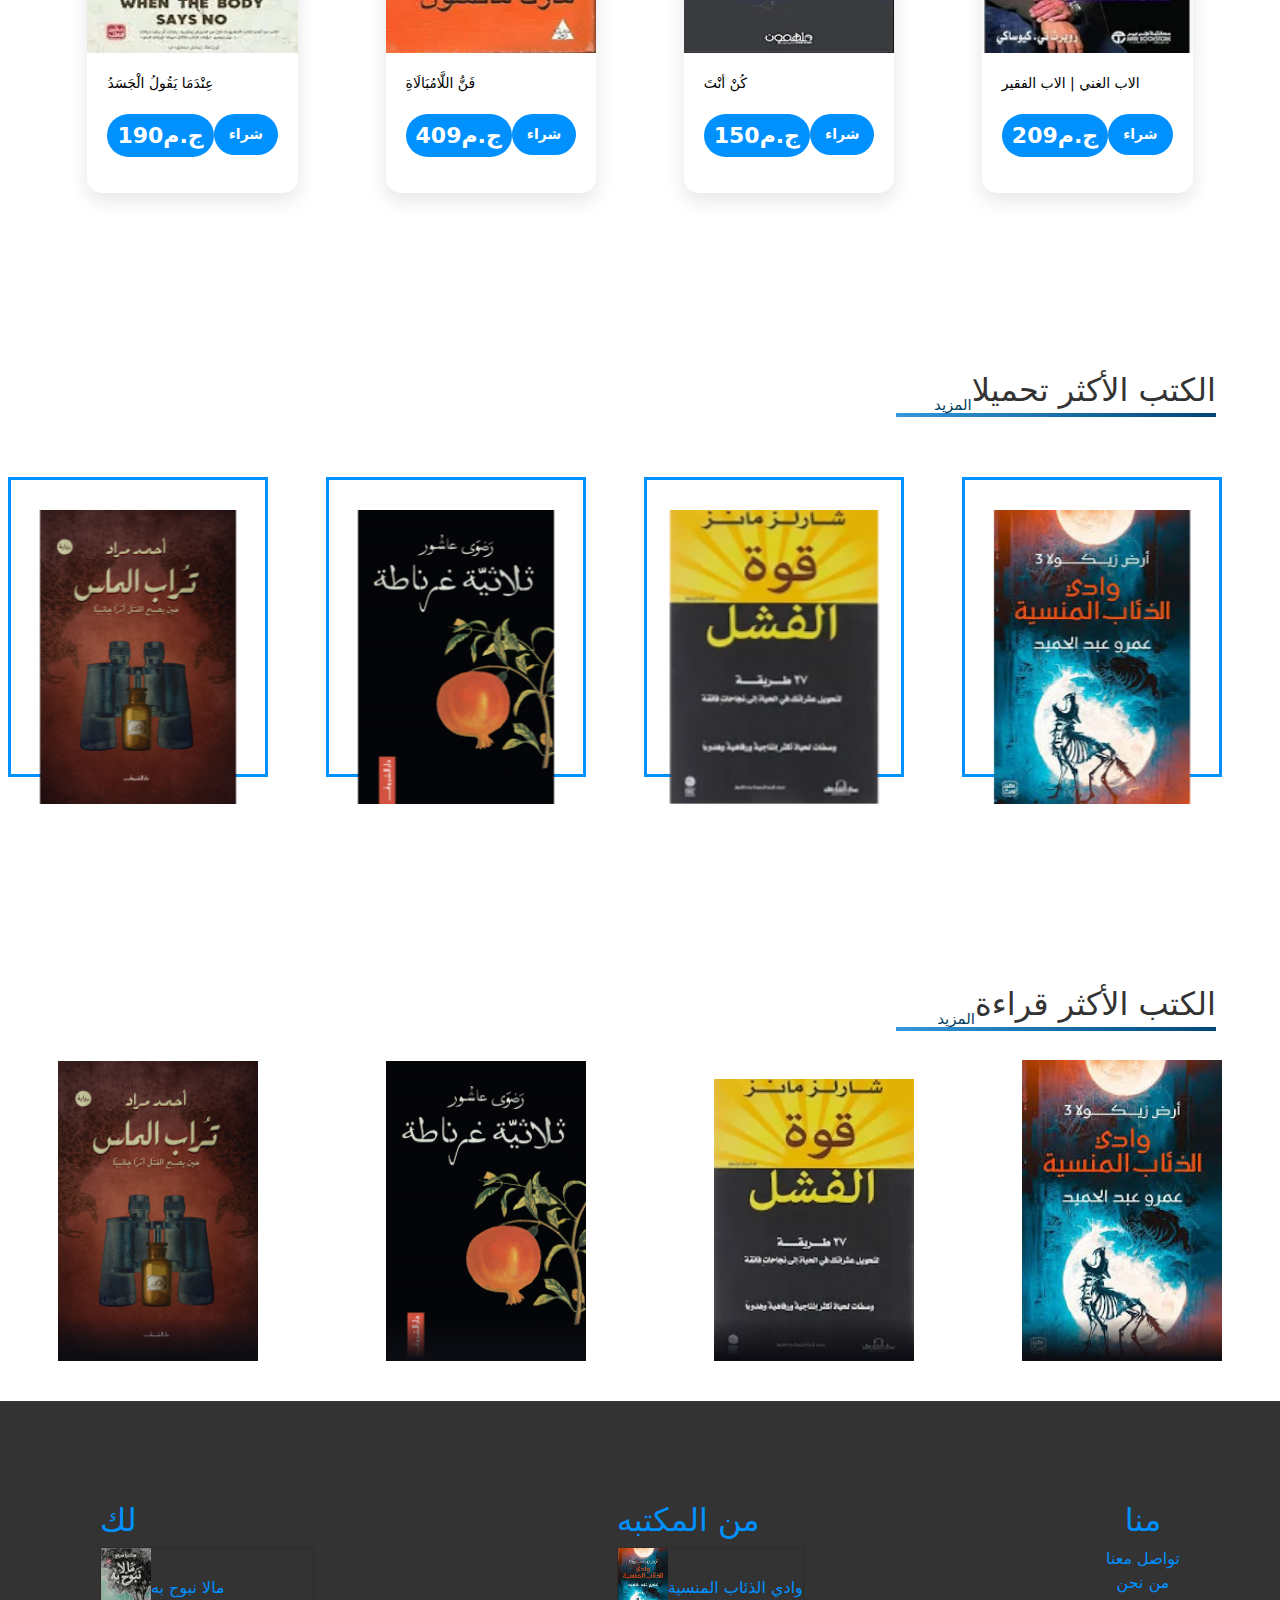
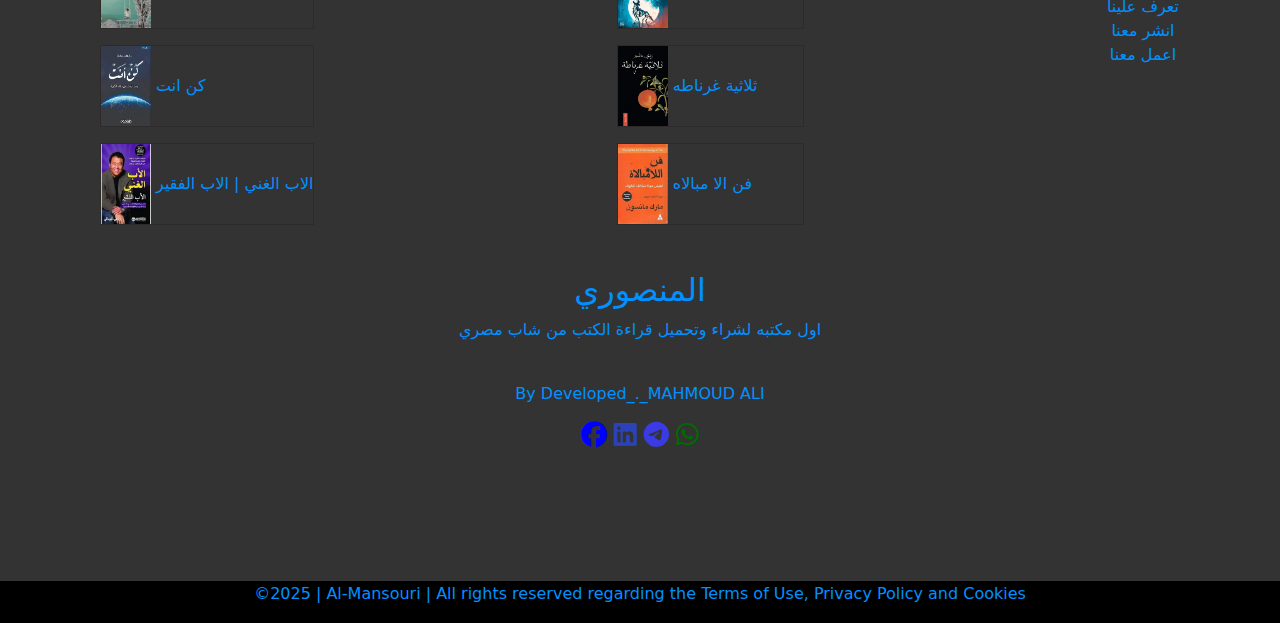
==== commit a29bcf7a: "Update index.html" ====
--- a/index.html
+++ b/index.html
@@ -660,7 +660,7 @@
 
   <div style="text-align: center; margin: 30px;" id="ad">
 <h2>المنصوري </h2>
-<p >اول مكتبه لشراء وتحميل وقرائة الكتب من شاب مصري</p>
+<p >اول مكتبه لشراء وتحميل قراءة الكتب من شاب مصري</p>
 
 <div style="margin: 0;" id="con">
 
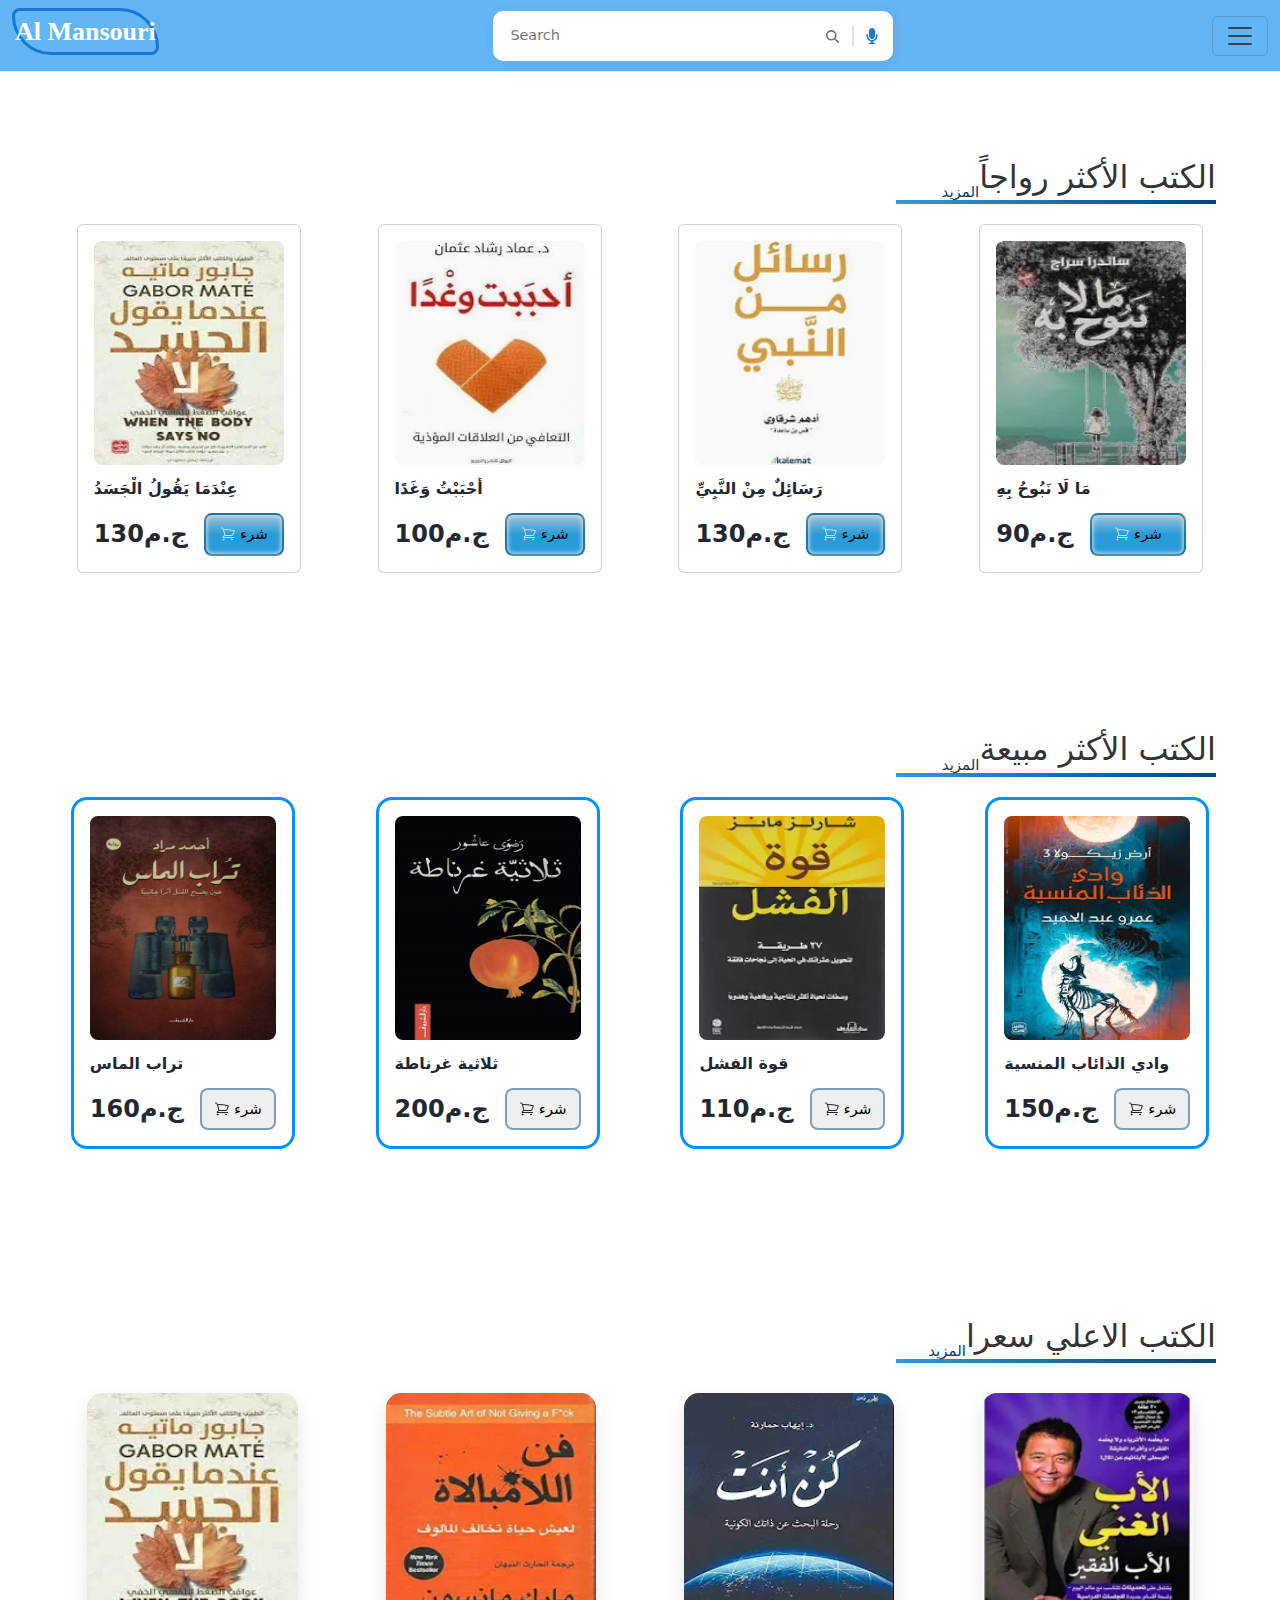
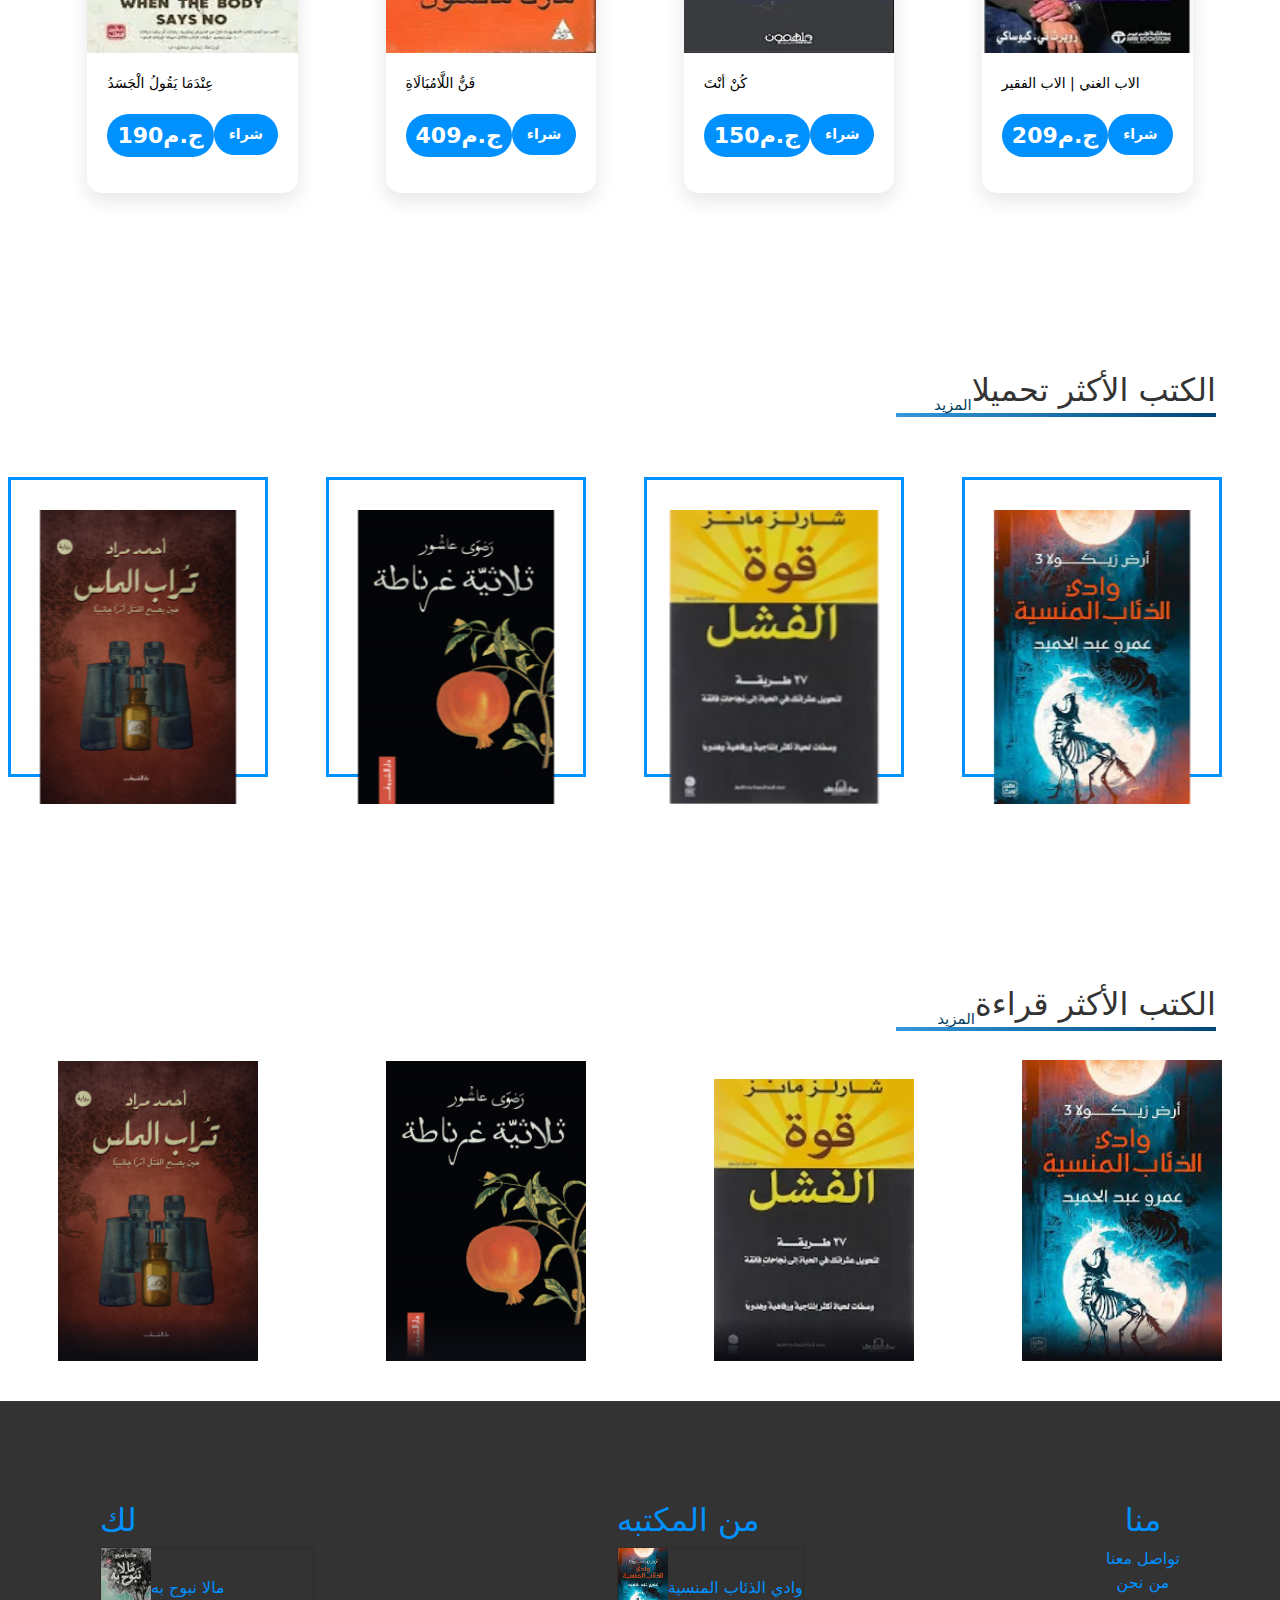
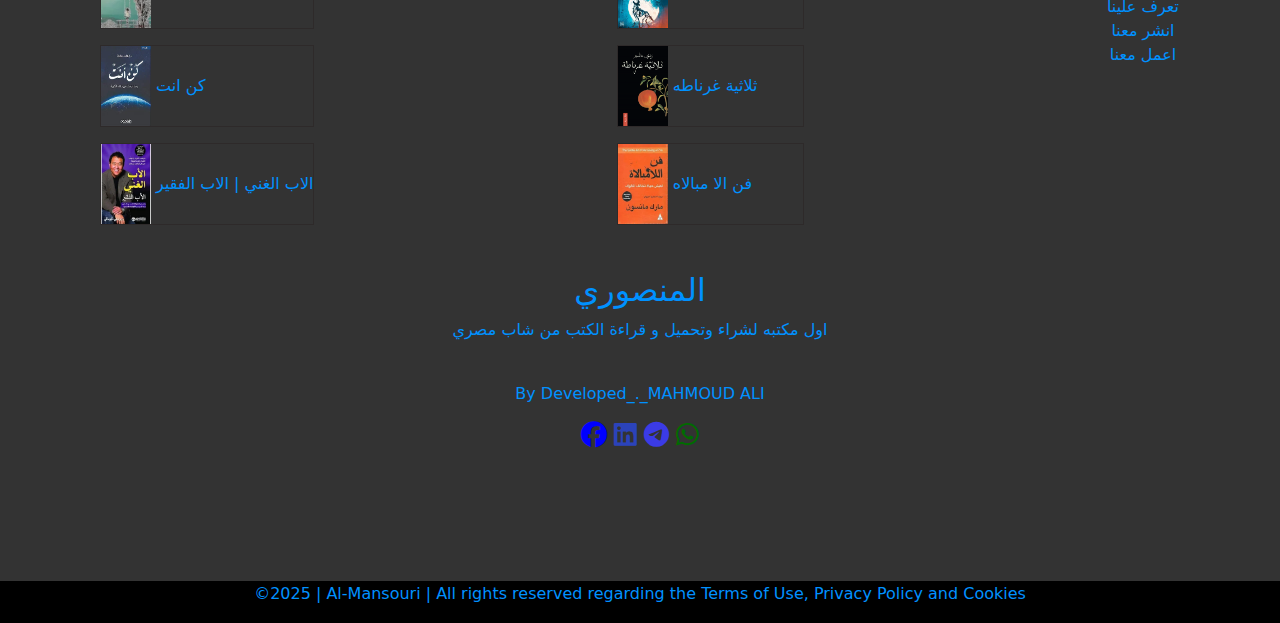
==== commit 739c109a: "Update index.html" ====
--- a/index.html
+++ b/index.html
@@ -660,7 +660,7 @@
 
   <div style="text-align: center; margin: 30px;" id="ad">
 <h2>المنصوري </h2>
-<p >اول مكتبه لشراء وتحميل قراءة الكتب من شاب مصري</p>
+<p >اول مكتبه لشراء وتحميل و قراءة الكتب من شاب مصري</p>
 
 <div style="margin: 0;" id="con">
 
